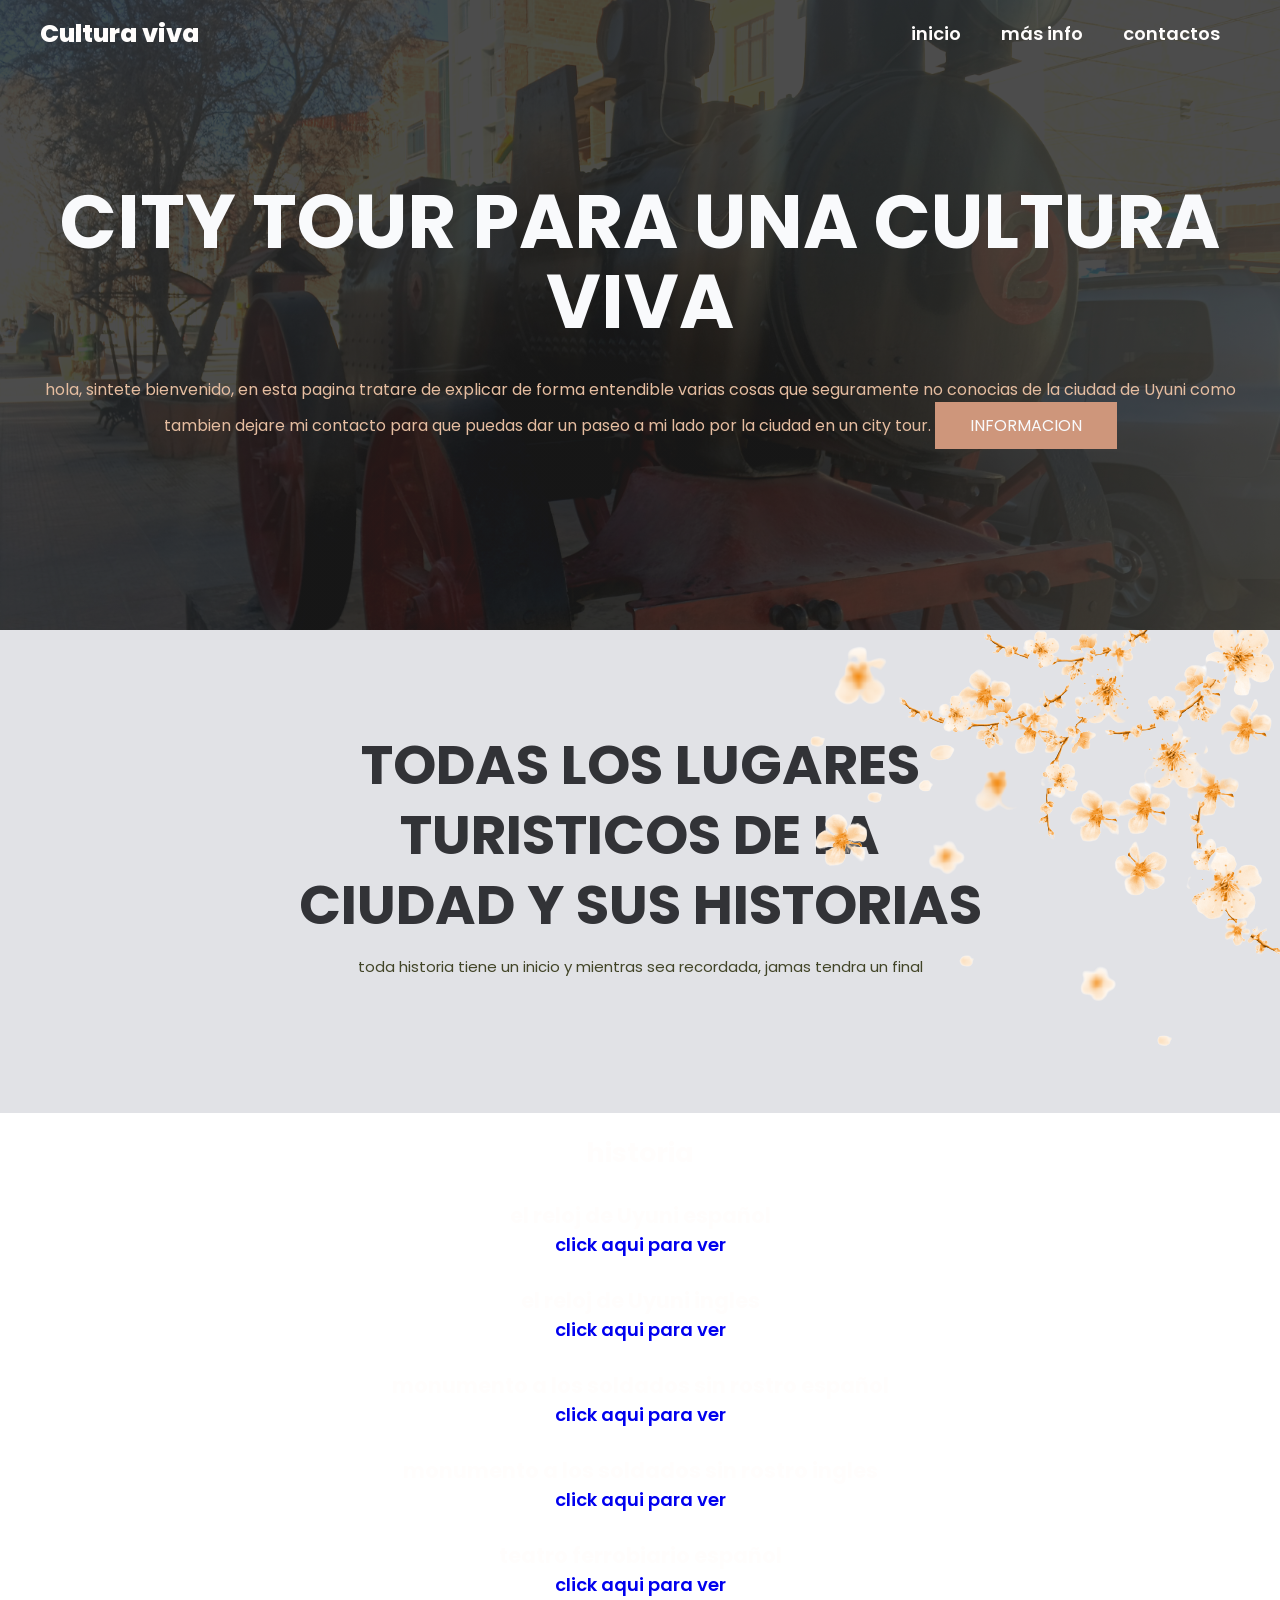
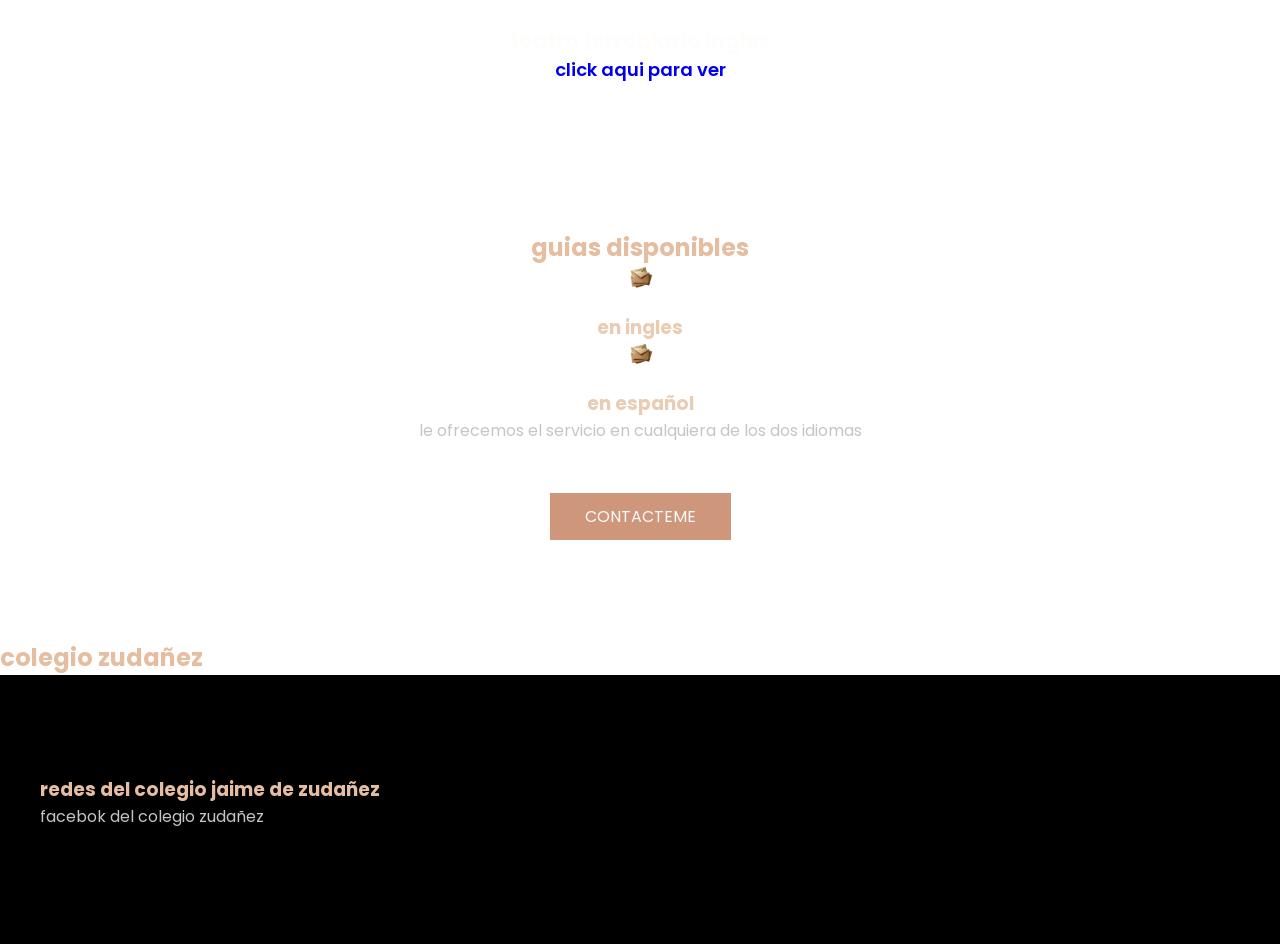
==== index.html @ a3cfe747 "Add files via upload" ====
<!DOCTYPE html>
<html lang="en">
<head>
    <meta charset="UTF-8">
    <meta name="viewport" content="width=device-width, initial-scale=1.0">
    <title>cultura viva</title>
    <link rel="stylesheet" href="style.css">
</head>
<body style="color: #e5bda0;">

    <header class="header">
 
        <div class="menu container">
            <a href="#" class="logo" >Cultura viva</a>
            <input type="checkbox" id="menu" />
            <label for="menu">
                <img src="imagenes/menu.png" alt="">
            </label>
            <nav class="navbar">
                <ul>
                    <li><a href="#">inicio</a></li>
                    <li><a href="masinfo.html">más info</a></li>
                    <li><a href="https://wa.me/qr/AGBILVAKQZYYD1">contactos</a></li>
                </ul>
            </nav>

        </div>
        <div class="header-content container">

            <h1>city tour para una cultura viva</h1>
            <p1>hola, sintete bienvenido, en esta pagina tratare de explicar
                de forma entendible varias cosas que seguramente no conocias
                de la ciudad de Uyuni como tambien dejare mi contacto para que
                puedas dar un paseo a mi lado por la ciudad en un city tour.</p1>
            <a href="https://wa.me/qr/AGBILVAKQZYYD1" class="btn-1">informacion</a>
        </div>
    </header>

    <section class="tour">

        <img class="tour-img" src="imagenes/flores.png.png" alt="">

        <div class="tour-content container">

            <h2>todas los lugares turisticos de la ciudad y sus historias</h2>

            <p class="txt-p">
                toda historia tiene un inicio
                y mientras sea recordada, jamas
                tendra un final
            </p>

        </div>

    </section>
    <section class="tour-city">
    <center><b><h1>historia</h1></b></center><br>
    <NAV>
        <center>
            <h1>el reloj de Uyuni español</h1>
            <li><a href="https://youtu.be/Yau6nfrYemU?si=sEmFpNLGGnm5nQgp"> click aqui para ver </a></li><br>
        </center>
    </NAV>
    <NAV>
        <center>
            <h1>el reloj de Uyuni ingles</h1>
            <li><a href="https://youtu.be/dqCc4JQxz0A?si=6lVSpVgdvm9PbzKD"> click aqui para ver </a></li><br>
        </center>
    </NAV>
        <NAV>
        <center>
            <h1>monumento a los soldados sin rostro español</h1>
            <li><a href="https://youtu.be/9_R2_FAT7pM?si=Y3KS5H2UQ5P06p4m"> click aqui para ver </a></li><br>
        </center>
        <center>
            <h1>monumento a los soldados sin rostro ingles</h1>
            <li><a href="https://youtu.be/9cwSyUHOIDU?si=l8ZlKVPzKJtu1KCa"> click aqui para ver </a></li><br>
        </center>
    </NAV>
            <NAV>
        <center>
            <h1>teatro ferrobiario español</h1>
            <li><a href="https://youtu.be/1H6OUcfUc98?si=CmKemMUwywcshAGL"> click aqui para ver </a></li><br>
        </center>
        <center>
            <h1>teatro ferrobiario ingles</h1>
            <li><a href="https://youtu.be/uLbA5GLIgm8?si=V6C1JL7e_FBpnrU3"> click aqui para ver </a></li><br>
        </center>
    </NAV>
    </section>

    <main class="services">
        <div class="services-content container">
            <h2>guias disponibles</h2>

            <div class="servicios-group">
                <div class="services-1">
                    <img src="imagenes/i1.svg.PNG" alt="">
                    <h3>en ingles</h3>
                </div>
            </div>

             <div class="servicios-group">
                <div class="services-1">
                    <img src="imagenes/i1.svg.PNG" alt="200" sizes="200">
                    <h3>en español</h3>
                </div>
            </div>
            <p>
                le ofrecemos el servicio en cualquiera de los dos idiomas
            </p>
            <a href="https://wa.me/qr/AGBILVAKQZYYD1" class="btn-1"> contacteme</a>

        </div>

    </main>

    <section class="general">

        <div class="general">

            <h2> colegio zudañez </h2>

        </div>

    </section>


    <footer class="footer">

        <div class="footer-content container">

            <div class="link">

                <h3>redes del colegio jaime de zudañez</h3>
                <ul>
                    <li><a href="https://www.facebook.com/share/1CkHwkQpJr/">facebok del colegio zudañez</a></li>
                </ul>

            </div>

        </div>

    </footer>

</body>
</html>
---- style.css ----
@import url('https://fonts.googleapis.com/css2?family=Poppins:ital,wght@0,100;0,200;0,300;0,400;0,500;0,600;0,700;0,800;0,900;1,100;1,200;1,300;1,400;1,500;1,600;1,700;1,800;1,900&display=swap');

*{
    margin: 0;
    padding: 0;
    box-sizing: border-box;
    text-decoration: none;
    list-style: none;
}

body{
  font-family: "Poppins", sans-serif;
  font-weight: 400;
  font-style: normal;
}

.container{
    max-width: 1200px;
    margin: 0 auto;
}

.header{
    background-image: linear-gradient(
        rgba(0,0,0,0.7),
        rgba(0,0,0,0.7)),
        url(imagenes/tren1.jpg.png);
    background-position: center bottom;
    background-repeat: no-repeat;
    background-size: cover;
    min-height: 70vh;
    display: flex;
    align-items: center;
}

.menu {
    position: absolute;
    top: 0;
    left: 0;
    right: 0;
    display: flex;
    align-items: center;
    justify-content: space-between;

}

.logo {
    color: #FFFDFC;
    font-size: 25px;
    font-weight: 800;
}

.menu .navbar ul li {
    position: relative;
    float: left;
}

.menu .navbar ul li a {
    font-size: 18px;
    padding: 20px;
    color: #FFFDFC;
    display: block;
    font-weight: 600;
}

.menu .navbar ul li a:hover{
    color: #CE967B;
}

#menu {
    display: none;
}

.menu-icono {
    width: 25px;
}

.menu label {
    cursor: pointer;
    display: none;
}

.header-content{
    text-align: center;
}

.header-content h1 {
    font-size: 75px;
    line-height: 80px;
    color: #F9FAFC;
    text-transform: uppercase;
    margin-bottom: 35px;
}

.header-content p{
    font-size: 16px;
    color: #C5C5C5;
    padding: 0 250px;
    margin-bottom: 25px;
}

.btn-1 {
    display: inline-block;
    padding: 11px 35px;
    background-color: #CE967B;
    color:#F9FAFC;
    text-transform: uppercase;
}

.btn-1:hover{
    background-color: #ecb295;
}

.tour {
    padding: 100px 0;
    background-color: #E1E2E6;
    position: relative;
}

.tour-content {
    text-align: center;
}

.tour-content h2 {
    font-size: 55px;
    line-height: 70px;
    color: #323337;
    text-transform: uppercase;
    padding: 0 250px;
    margin-bottom: 15px;

}

.txt-p {
    font-size: 15px;
    color: #414427;
    padding: 0 250px;
    margin-bottom: 35px;
}

.tour-group {
    display: flex;
    justify-content: space-between;
    margin-bottom: 50px;
}

.tour-1 {
    padding: 0 25px;
}

.tour-1 img {
    width: 200px;
}

.tour-img {
    position: absolute;
    top: 0;
    right: 0;
}

.tour-city {

        font-size: 18px;
    padding: 20px;
    color: #FFFDFC;
    display: block;
    font-weight: 600;

}

.services {
    background-image: linear-gradient(
        rgba(0,0,0,0.7),
        rgba(0,0,0,0.7)),
        url(imagenes/tren2.jpg.png);
    background-position: center center;
    background-repeat: no-repeat;
    background-size: cover;
    background-attachment: fixed;
    padding: 100px 0;
}

.services-content {
    text-align: center;
}

.footer-content h2 {
    font-size: 55px;
    line-height: 70px;
    color: #F9FAFC;
    text-transform: uppercase;
    margin-bottom: 50px;
}

.services-content p{
    font-size: 16px;
    color: #C5C5C5;
    margin-bottom: 50px;
}

.services-1 {
    padding: 0 100px;
}

.services-1 img {
    width: 25px;
    margin-bottom: 15px;
}

.services-1 h3 {
    color: #EACCB3;
    font-size: 18pxS;
}

.general {
    display: flex;
}

.general-1 {
    width: 50%;
    padding: 100px 250px 100px 100px;
    background-color: #E1E2E6;
}

.general-2{
    background-image: url(imagenes/cine.jpg.png);
    background-position: center center;
    background-repeat: no-repeat;
    background-size: cover;
    width: 50%;
}

.general-3{
    background-image: url(imagenes/monumento.jpg.png);
    background-position: center center;
    background-repeat: no-repeat;
    background-size: cover;
    width: 50%;
}

.footer {
    padding: 100px 0;
    background-color: #000000;
}

.footer-content {
    display: flex;
    justify-content: space-between;
}

link h3 {
    font-size: 18px;
    color: #F9FAFC;
    margin-bottom: 15px;
}
.link a {
    font-size: 16px;
    color: #C5C5C5;
    display: block;
    margin-bottom: 15px;
}

@media(max-width:991px) {
    .menu {
        padding: 30px;
    }

    .menu label {
        display: initial;
    }

    .menu .navbar {
        position: absolute;   
        top: 100%;
        left: 0;
        right: 0;
        background-color: #323337;
        display: none;
    
    }

    .menu .navbar ul li {
        width: 100%;
    }

    #menu:checked ~ .navbar {
        display: initial;
    }

    .header {
        min-height: 0vh;
    }

    .header-content{
        padding: 100px 30px;
    }

    .header-content p {
        padding: 0;
    }

    .tour {
        padding: 30px;
    }

    .tour-content h2 {
        padding: 0;
    }

    .txt-p {
        padding: 0;
    }

    .tour-group {
        flex-direction: column;
        margin-bottom: 0;
    }

    .tour-img {
        display: none;
    }
    .services {
        padding: 30px;
    }
    .services-content p {
        padding: 0;
    }
    .servicios-group {
        flex-direction: column;
        margin-bottom: 0;
    }

    .services-1 {
        margin-bottom: 25px;
    }

    .general {
        flex-direction: column;
    }

    .general-1 {
        width: 100%;
        padding: 30px;
        text-align: center;
    }

    .general-2, .general-3 {
        display: none;
    }
     .footer {
        padding: 30px;
     }

    .footer-content{
        flex-direction: column;
        text-align: center;
    }

}
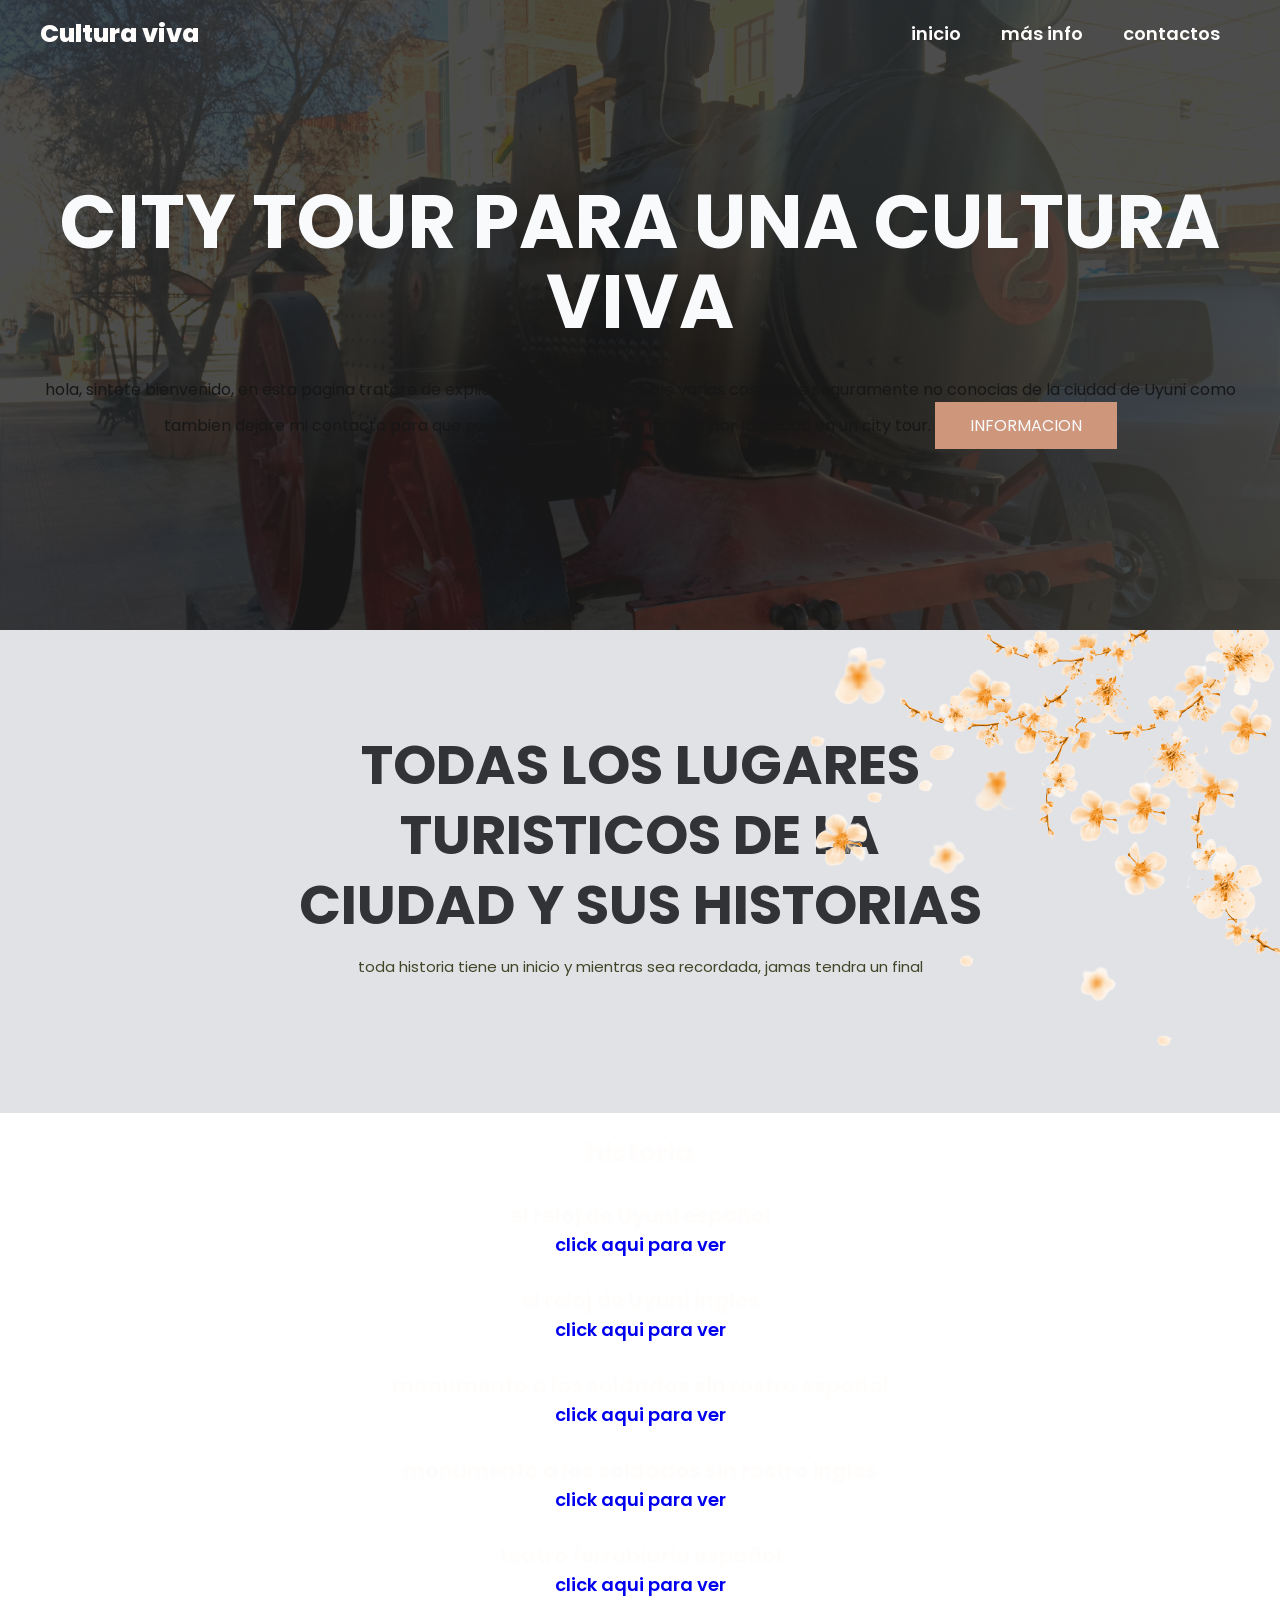
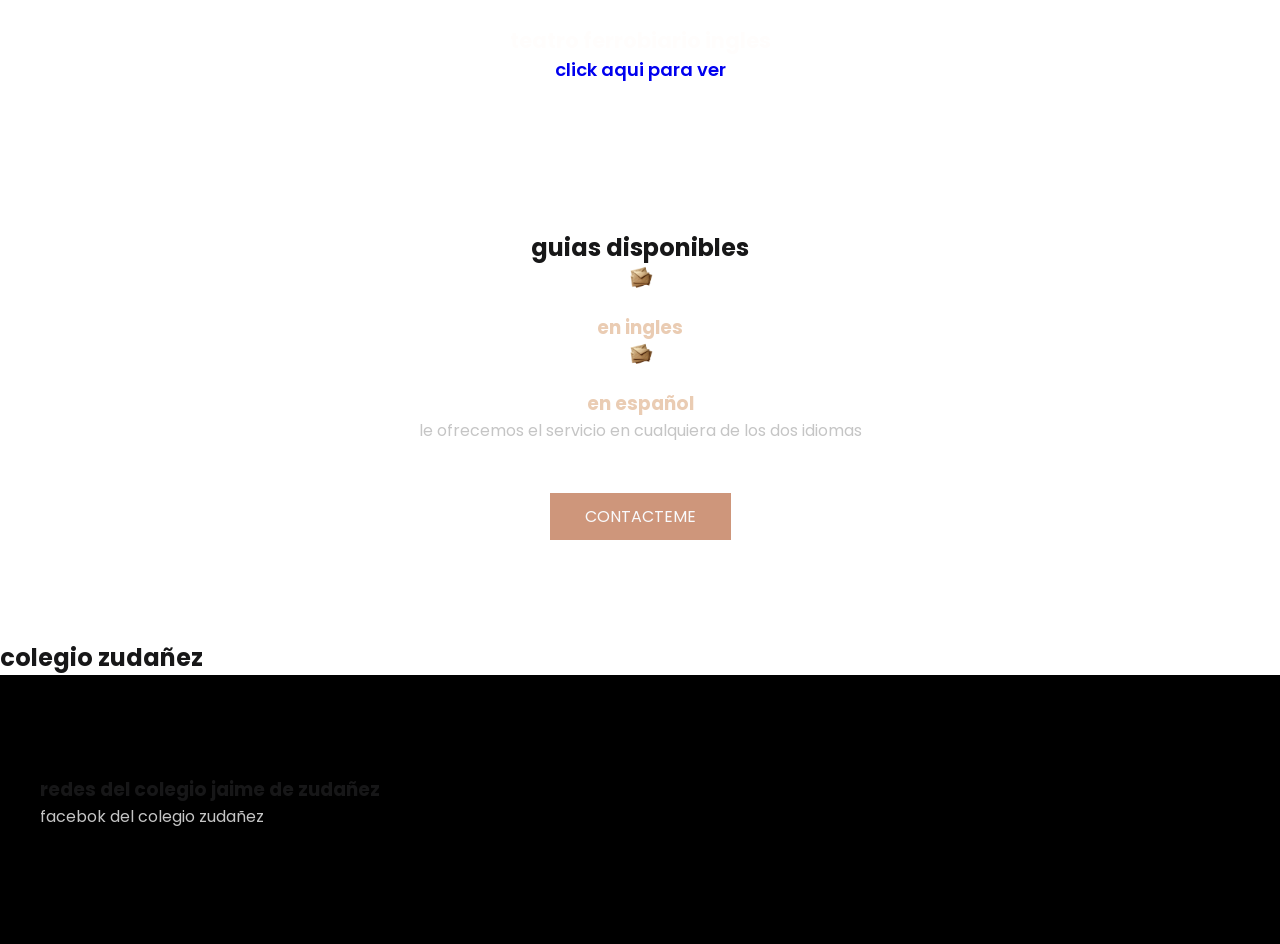
==== commit 0f1d1dcf: "Update index.html" ====
--- a/index.html
+++ b/index.html
@@ -6,7 +6,7 @@
     <title>cultura viva</title>
     <link rel="stylesheet" href="style.css">
 </head>
-<body style="color: #e5bda0;">
+<body style="color: #171718;">
 
     <header class="header">
  
@@ -144,4 +144,5 @@
     </footer>
 
 </body>
-</html>+
+</html>
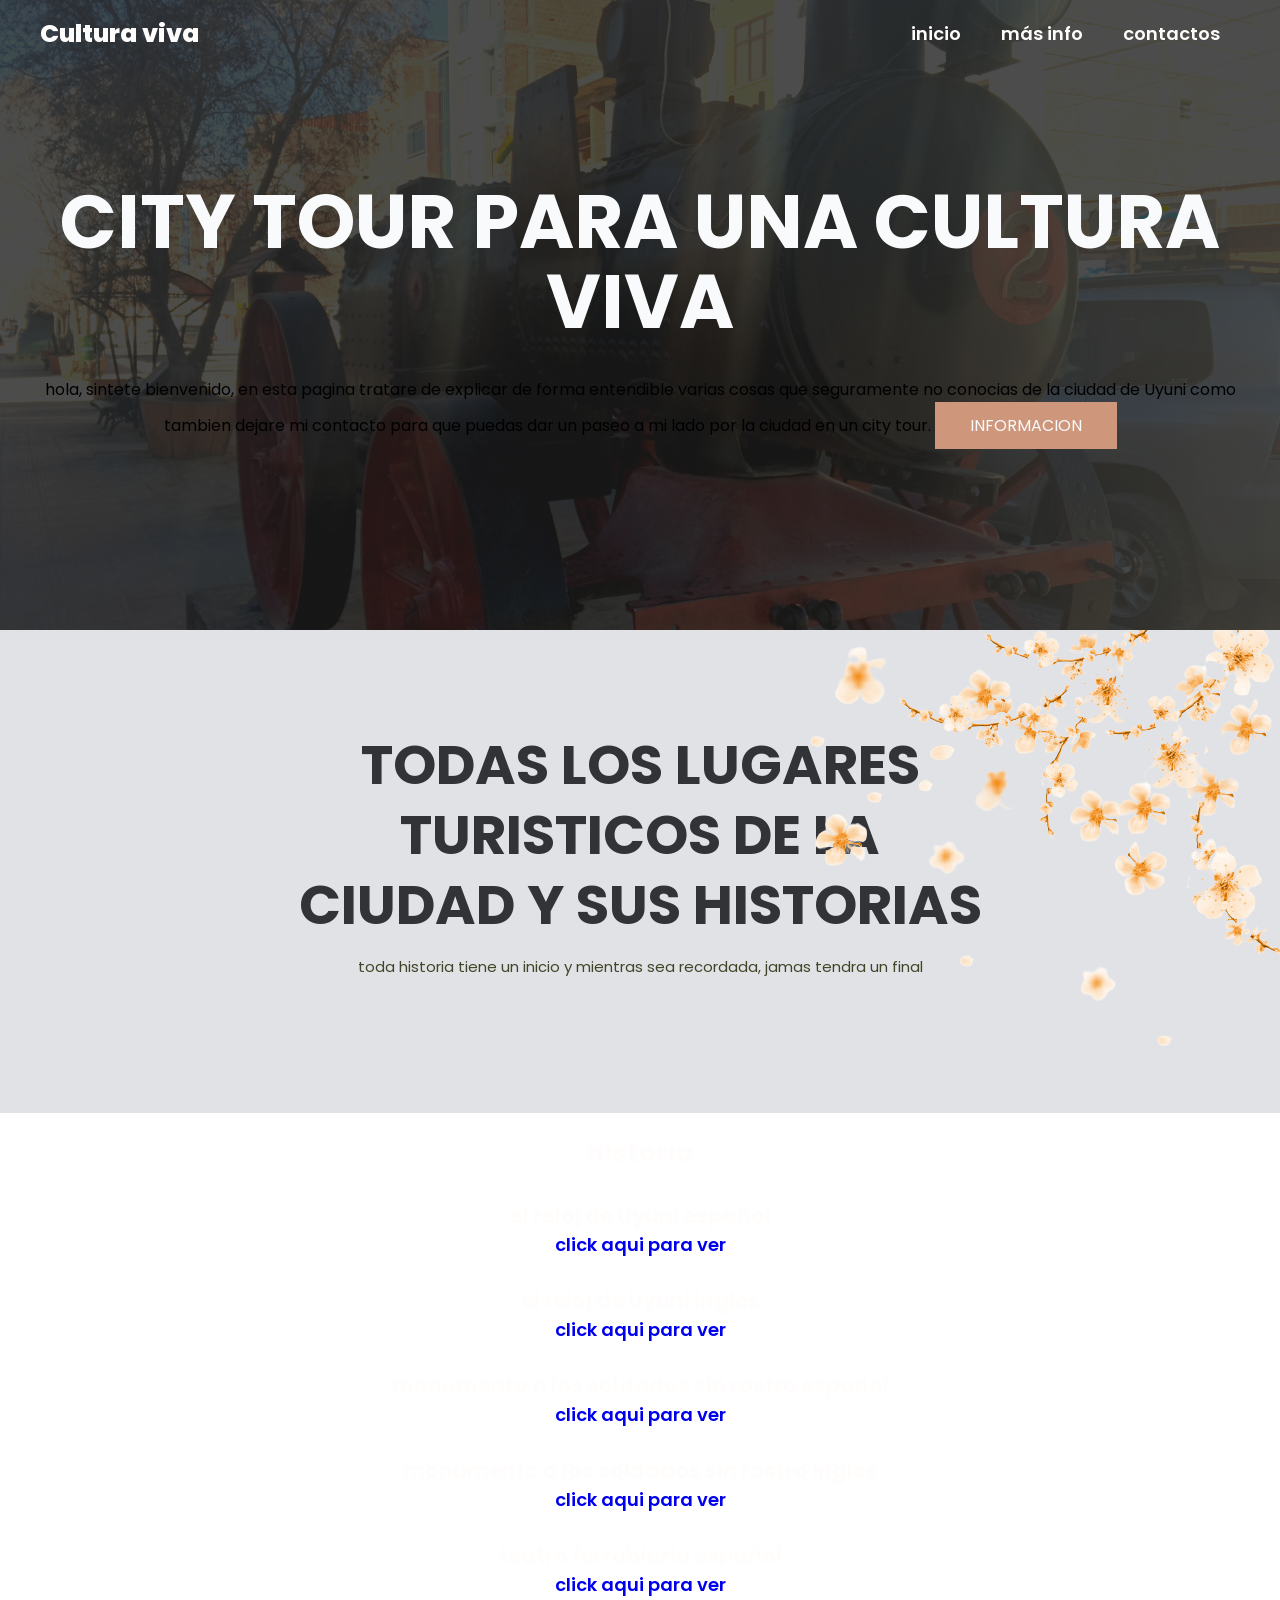
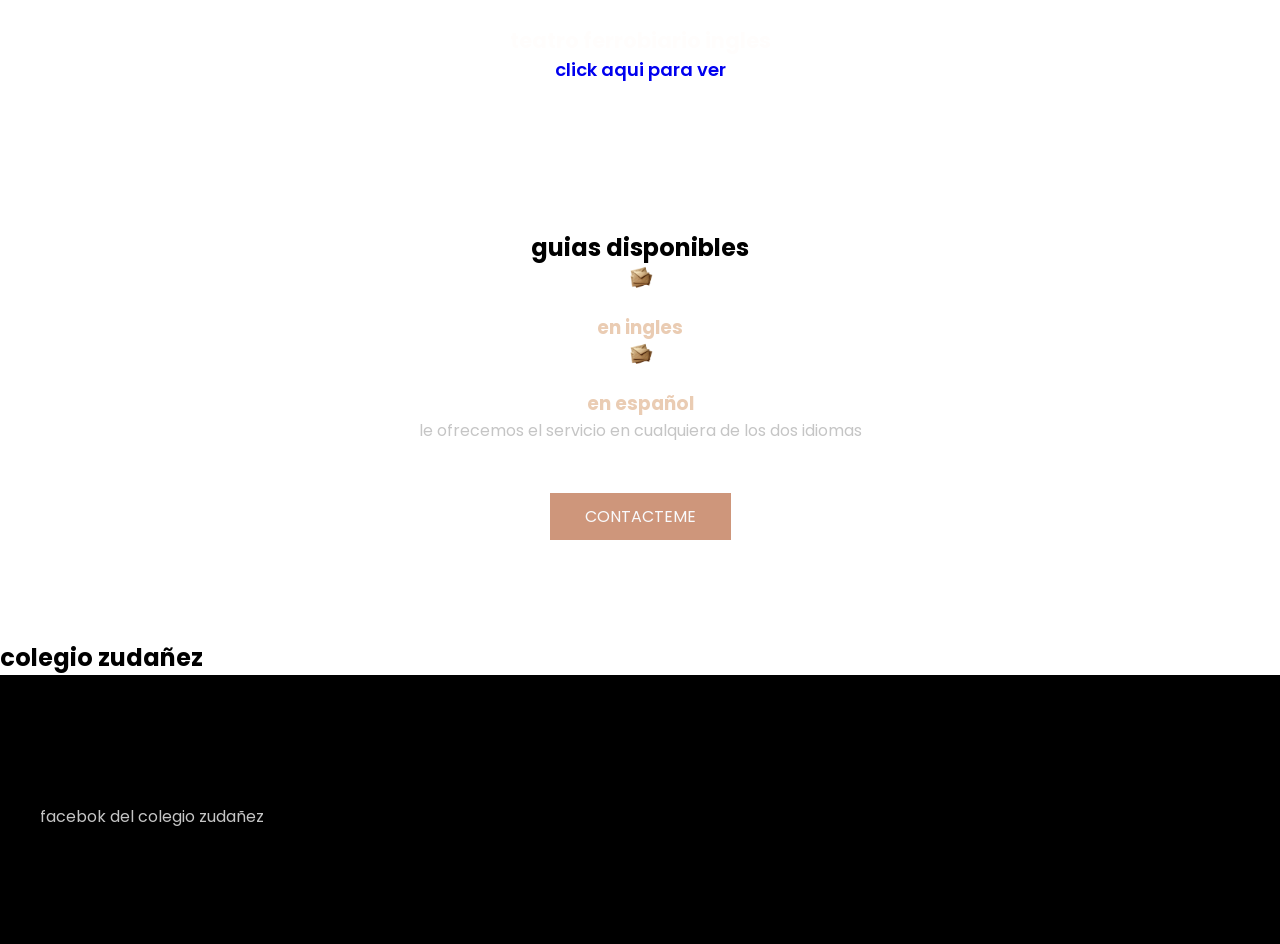
==== commit d0141a45: "Update index.html" ====
--- a/index.html
+++ b/index.html
@@ -6,7 +6,7 @@
     <title>cultura viva</title>
     <link rel="stylesheet" href="style.css">
 </head>
-<body style="color: #171718;">
+<body>
 
     <header class="header">
  
@@ -146,3 +146,4 @@
 </body>
 
 </html>
+
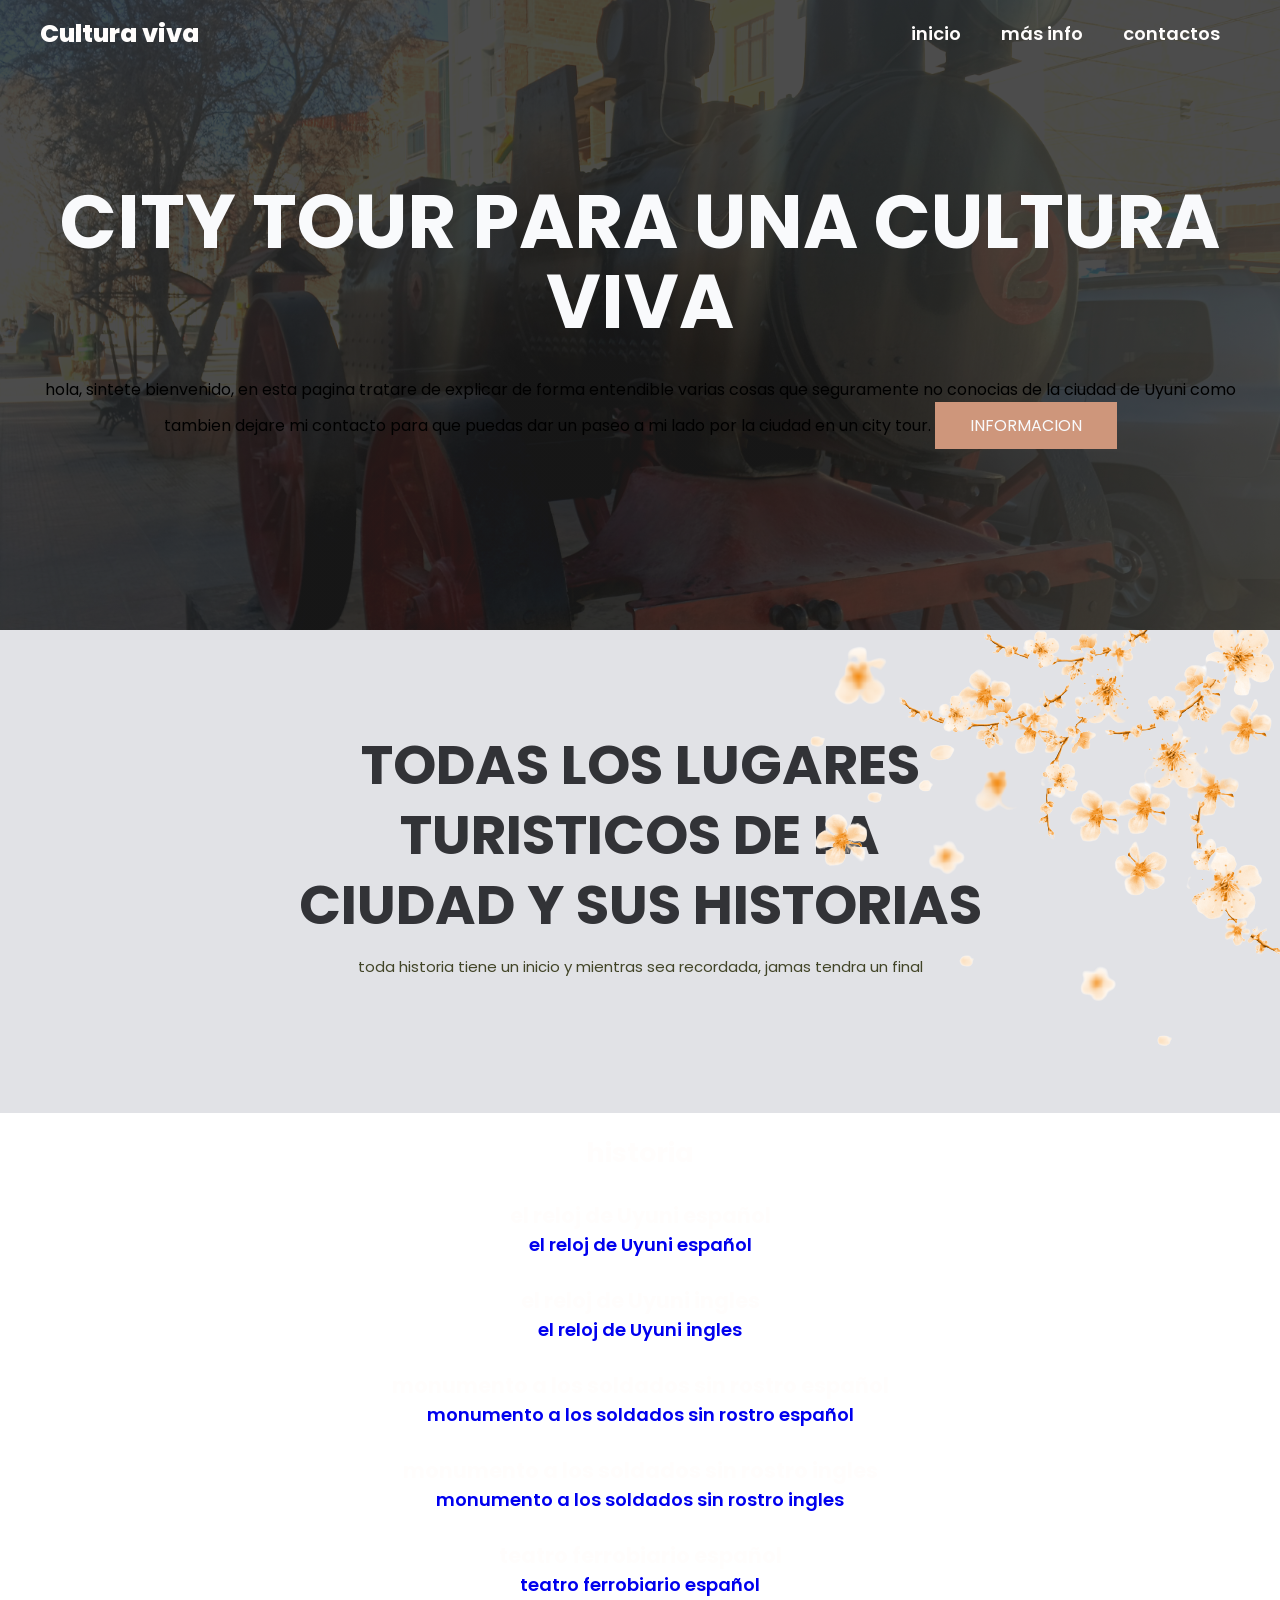
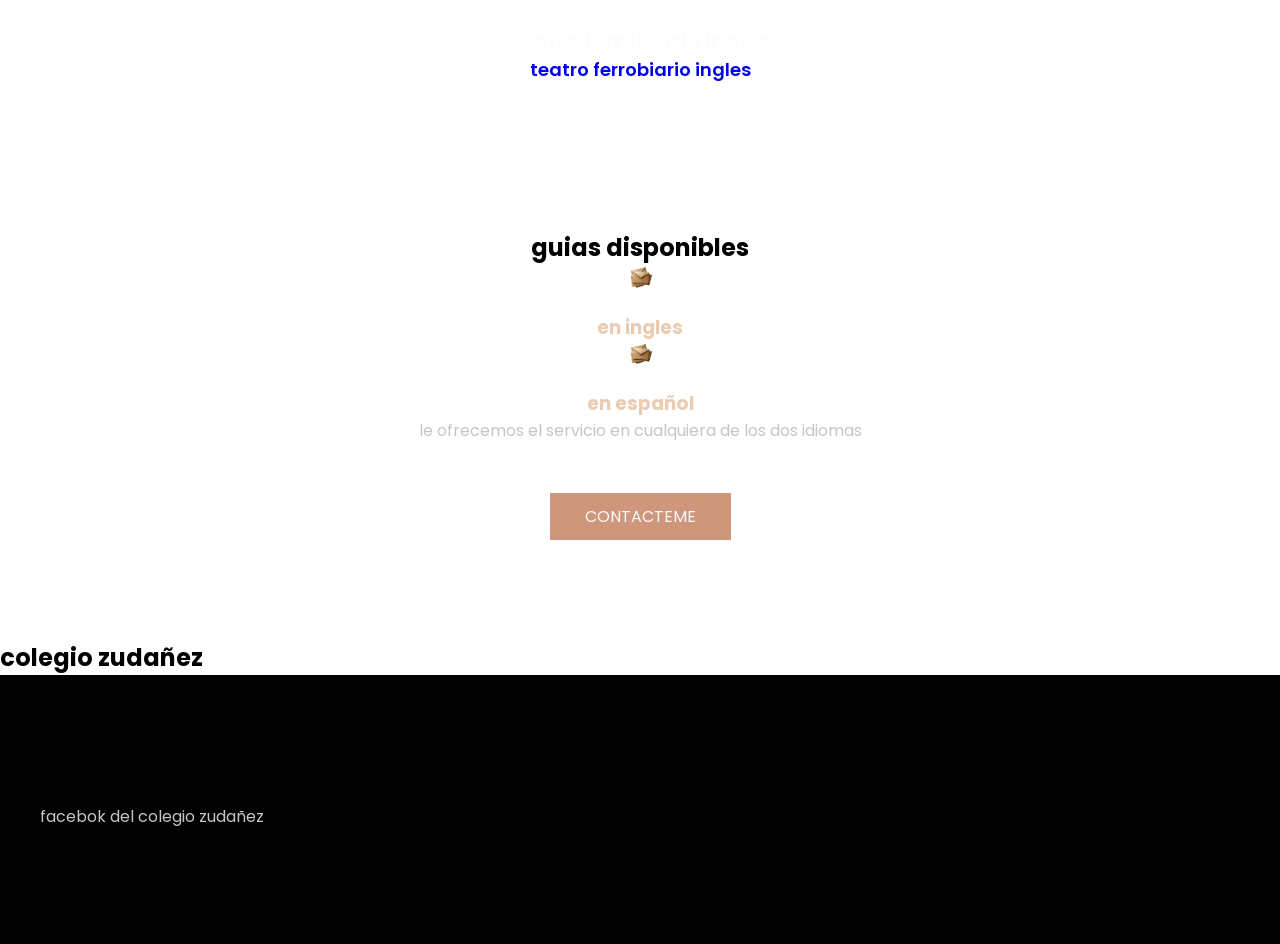
==== commit 8c01176a: "Update index.html" ====
--- a/index.html
+++ b/index.html
@@ -58,33 +58,33 @@
     <NAV>
         <center>
             <h1>el reloj de Uyuni español</h1>
-            <li><a href="https://youtu.be/Yau6nfrYemU?si=sEmFpNLGGnm5nQgp"> click aqui para ver </a></li><br>
+            <li><a href="https://youtu.be/Yau6nfrYemU?si=sEmFpNLGGnm5nQgp"> el reloj de Uyuni español </a></li><br>
         </center>
     </NAV>
     <NAV>
         <center>
             <h1>el reloj de Uyuni ingles</h1>
-            <li><a href="https://youtu.be/dqCc4JQxz0A?si=6lVSpVgdvm9PbzKD"> click aqui para ver </a></li><br>
+            <li><a href="https://youtu.be/dqCc4JQxz0A?si=6lVSpVgdvm9PbzKD"> el reloj de Uyuni ingles </a></li><br>
         </center>
     </NAV>
         <NAV>
         <center>
             <h1>monumento a los soldados sin rostro español</h1>
-            <li><a href="https://youtu.be/9_R2_FAT7pM?si=Y3KS5H2UQ5P06p4m"> click aqui para ver </a></li><br>
+            <li><a href="https://youtu.be/9_R2_FAT7pM?si=Y3KS5H2UQ5P06p4m"> monumento a los soldados sin rostro español </a></li><br>
         </center>
         <center>
             <h1>monumento a los soldados sin rostro ingles</h1>
-            <li><a href="https://youtu.be/9cwSyUHOIDU?si=l8ZlKVPzKJtu1KCa"> click aqui para ver </a></li><br>
+            <li><a href="https://youtu.be/9cwSyUHOIDU?si=l8ZlKVPzKJtu1KCa"> monumento a los soldados sin rostro ingles </a></li><br>
         </center>
     </NAV>
             <NAV>
         <center>
             <h1>teatro ferrobiario español</h1>
-            <li><a href="https://youtu.be/1H6OUcfUc98?si=CmKemMUwywcshAGL"> click aqui para ver </a></li><br>
+            <li><a href="https://youtu.be/1H6OUcfUc98?si=CmKemMUwywcshAGL"> teatro ferrobiario español </a></li><br>
         </center>
         <center>
             <h1>teatro ferrobiario ingles</h1>
-            <li><a href="https://youtu.be/uLbA5GLIgm8?si=V6C1JL7e_FBpnrU3"> click aqui para ver </a></li><br>
+            <li><a href="https://youtu.be/uLbA5GLIgm8?si=V6C1JL7e_FBpnrU3"> teatro ferrobiario ingles </a></li><br>
         </center>
     </NAV>
     </section>
@@ -147,3 +147,4 @@
 
 </html>
 
+
